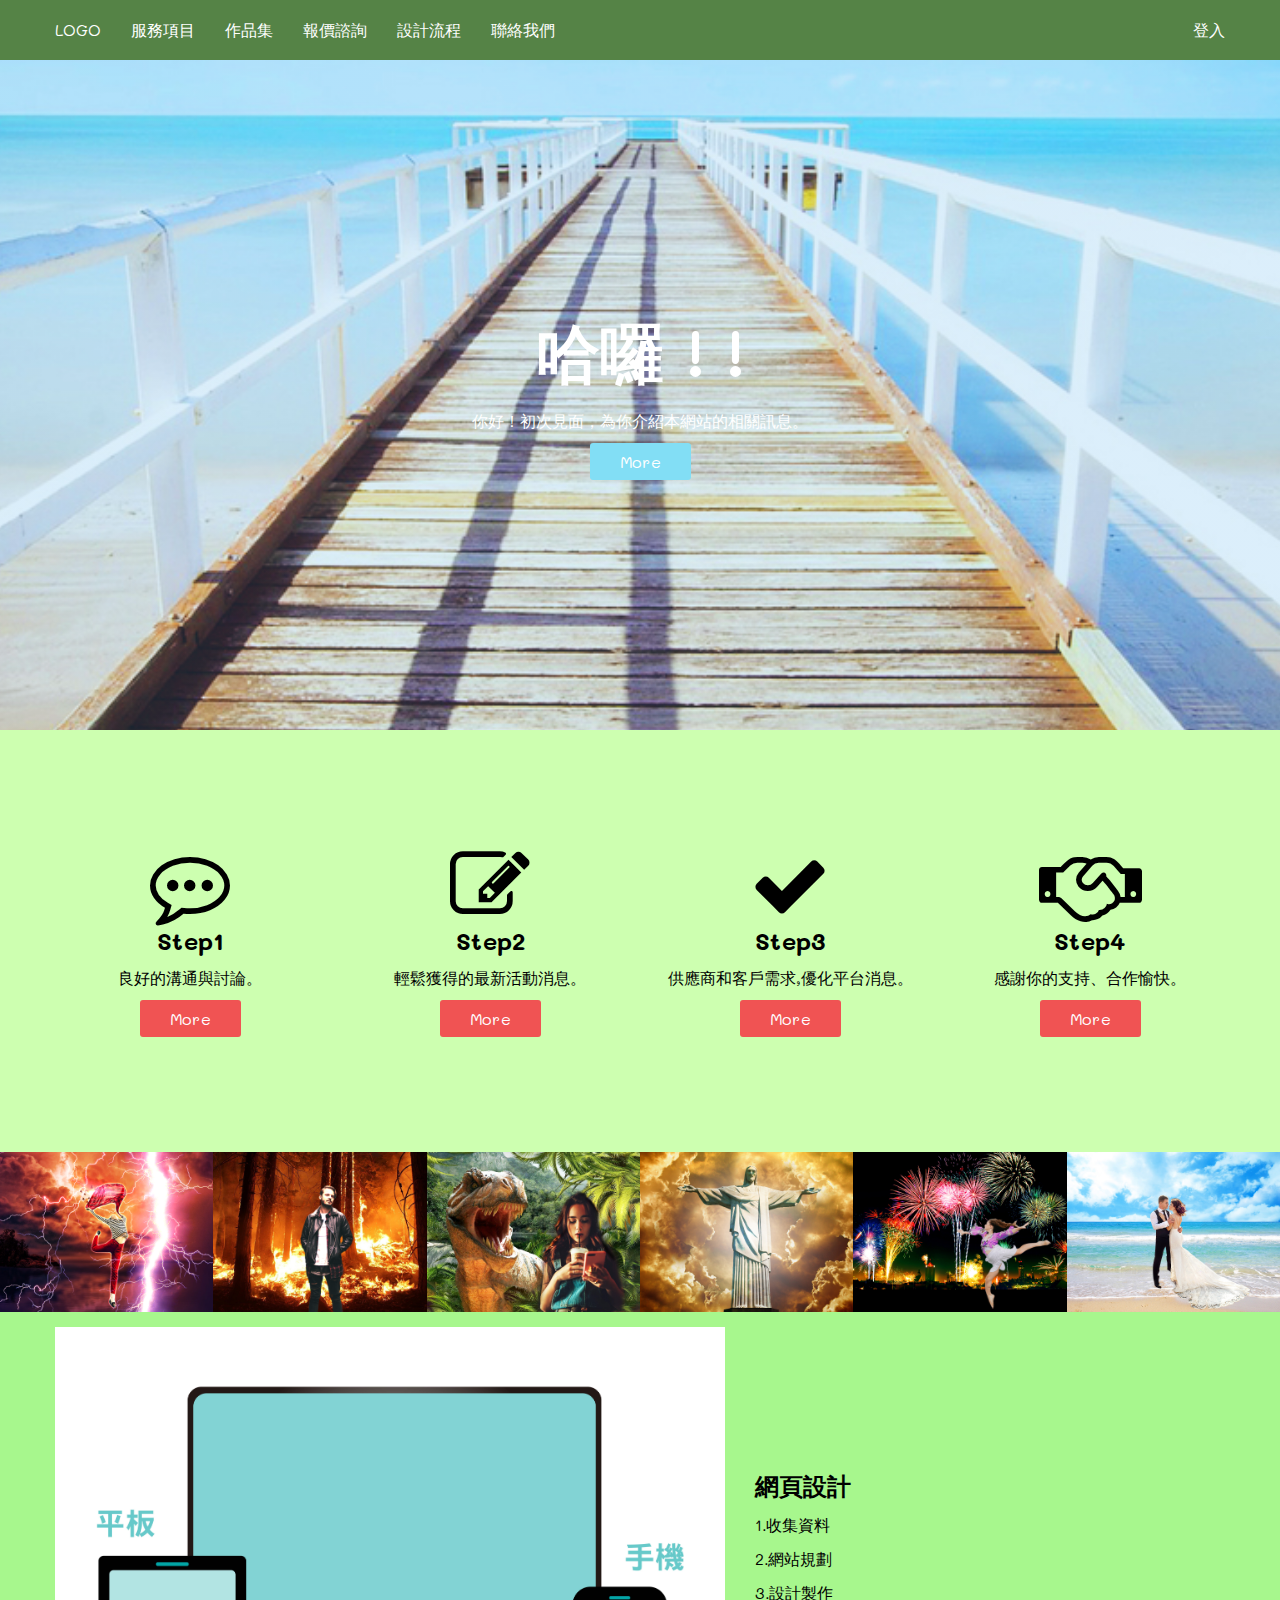
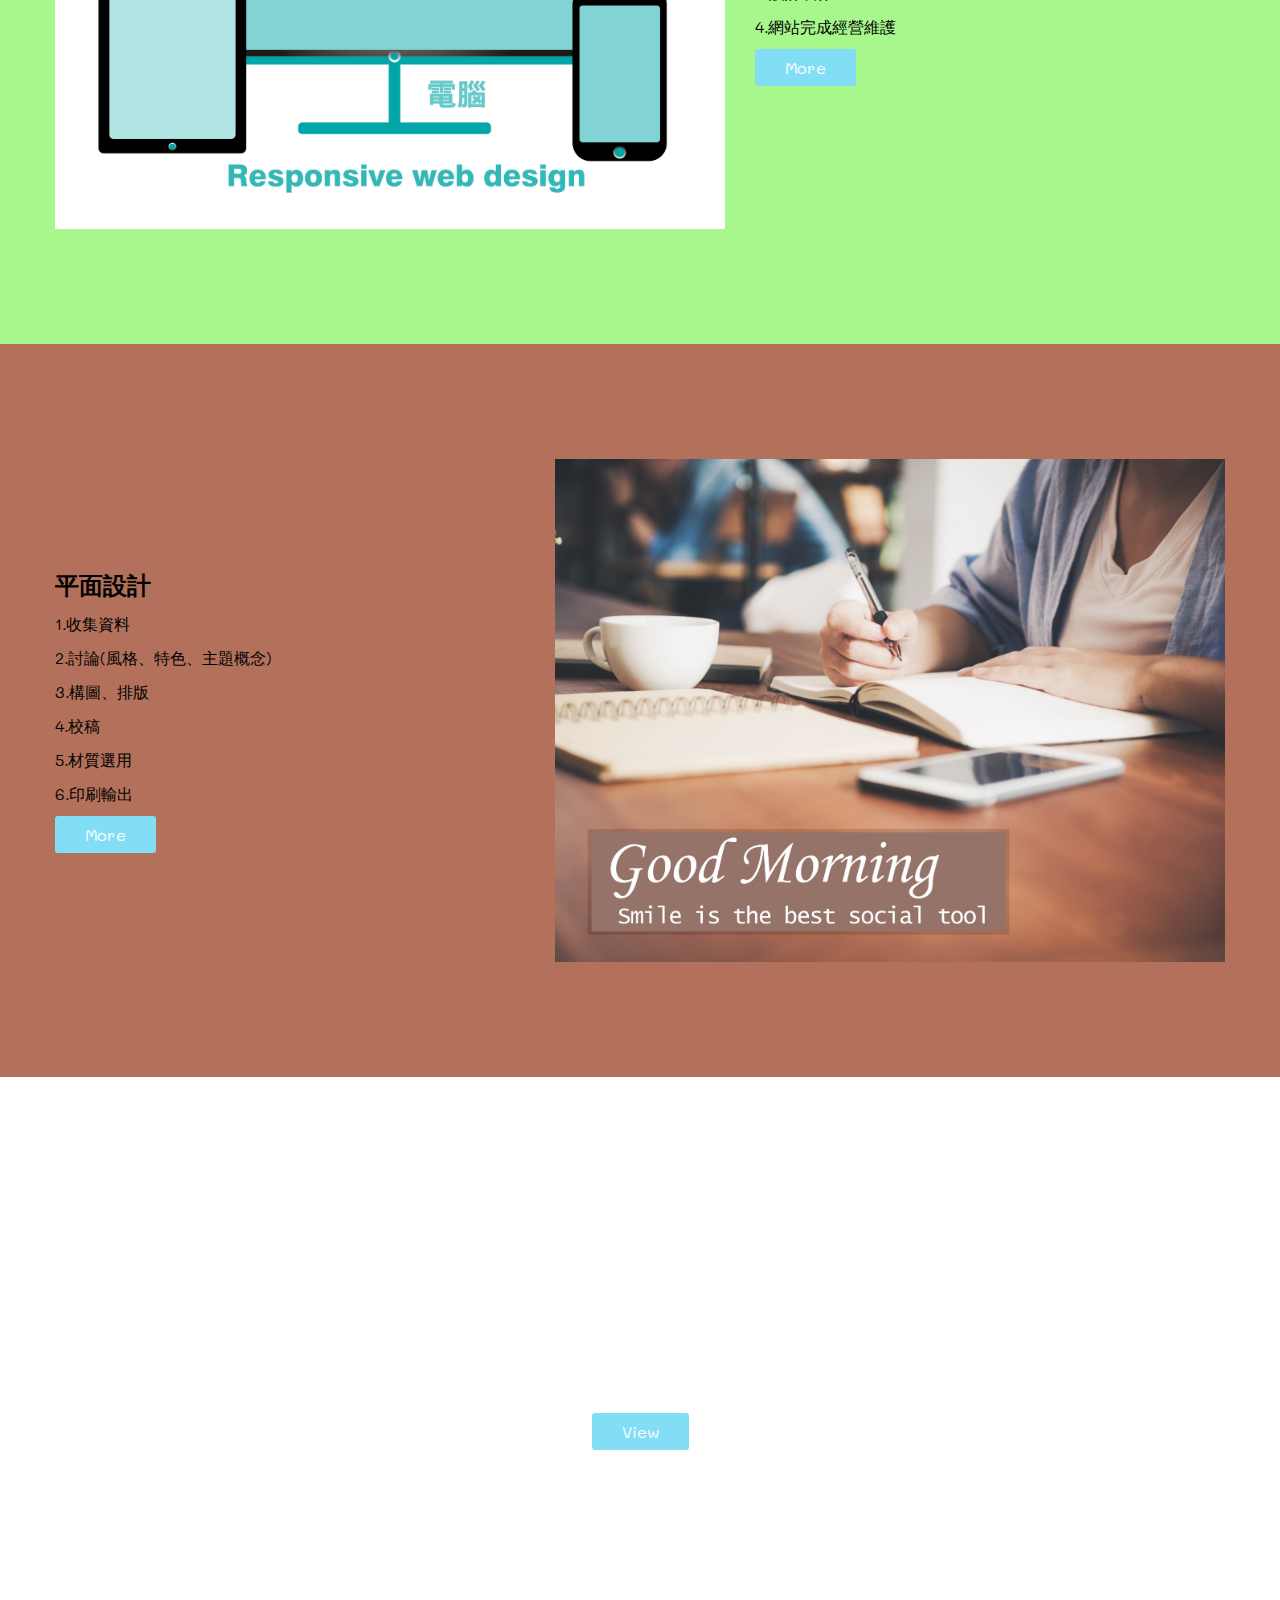
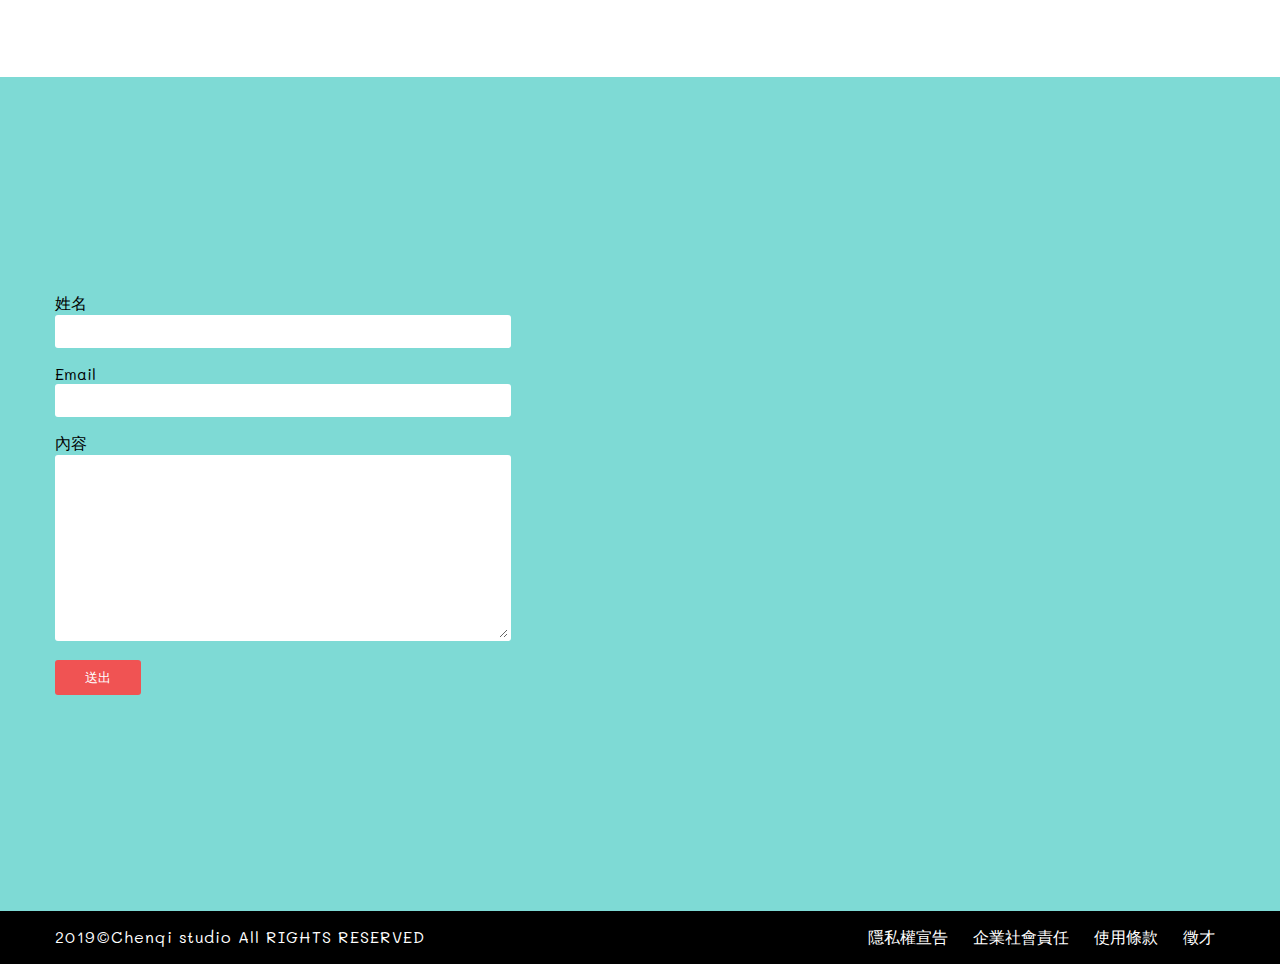
==== index.html @ ec0ff116 "web2" ====
<!DOCTYPE html>
<html lang="en">

<head>
    <meta charset="UTF-8">
    <meta name="viewport" content="width=device-width, initial-scale=1.0">
    <meta http-equiv="X-UA-Compatible" content="ie=edge">
    <title>Chenqi studio</title>
    <!-- 共同>手機>平板>桌機 -->
    <link rel="stylesheet" href="css/global.css">
    <link rel="stylesheet" href="css/style-rwd.css">
    <link href="//maxcdn.bootstrapcdn.com/font-awesome/4.7.0/css/font-awesome.min.css" rel="stylesheet">
</head>

<body>
    <nav class="full-width">
        <div class="fixed-width">
            <div class="logo">
                <a href="#">
                    LOGO
                </a>
            </div>
            <div class="menu">
                <ul>
                    <li><a href="#">服務項目</a></li>
                    <li><a href="#">作品集</a></li>
                    <li><a href="#">報價諮詢</a></li>
                    <li><a href="#">設計流程</a></li>
                    <li><a href="#">聯絡我們</a></li>
                </ul>
            </div>
            <div class="login">
                <a href="#">登入
                </a>
            </div>
        </div>
    </nav>
    <header class="full-width">
        <div class="fixed-width">
            <h1>哈囉 ! !</h1>
            <p>你好！初次見面，為你介紹本網站的相關訊息。</p>
            <a href="#" class="btn btn-blue">More</a>
        </div>
    </header>
    <div id="Introduction" class="full-width">
        <div class="fixed-width clearfix">
            <div class="col-lg-3 col-md-6 col-12">
                <i class="fa fa-commenting-o fa-5x"></i>
                <h2>Step1</h2>
                <p>良好的溝通與討論。</p>
                <a href="#" class="btn btn-red">More</a>
            </div>
            <div class="col-lg-3 col-md-6 col-12">
                <i class="fa fa-pencil-square-o fa-5x"></i>
                <h2>Step2</h2>
                <p>輕鬆獲得的最新活動消息。</p>
                <a href="#" class="btn btn-red">More</a>
            </div>
            <div class="col-lg-3 col-md-6 col-12">
                <i class="fa fa-check fa-5x"></i>
                <h2>Step3</h2>
                <p>供應商和客戶需求,優化平台消息。</p>
                <a href="#" class="btn btn-red">More</a>
            </div>
            <div class="col-lg-3 col-md-6 col-12">
                <i class="fa fa-handshake-o fa-5x"></i>
                <h2>Step4</h2>
                <p>感謝你的支持、合作愉快。</p>
                <a href="#" class="btn btn-red">More</a>
            </div>
        </div>
    </div>
    <div id="work" class="full-width">
        <div class="col-lg-2 col-md-4 nopadding">
            <a href="#">
                <img src="image/work/ps/Dancing_life_1.jpg" alt="show_1" title="舞動人生">
            </a>
        </div>
        <div class="col-lg-2 col-md-4 nopadding">
            <a href="#">
                <img src="image/work/ps/Forest_Fire_2.jpg" alt="show_2" title="森林之火">
            </a>
        </div>
        <div class="col-lg-2 col-md-4 nopadding">
            <a href="#">
                <img src="image/work/ps/Yuki_Park_3.jpg" alt="show_3" title="侏儸紀公園">
            </a>
        </div>
        <div class="col-lg-2 col-md-4 nopadding">
            <a href="#">
                <img src="image/work/ps/Jesus_light_4.jpg" alt="show_4" title="耶穌光">
            </a>
        </div>
        <div class="col-lg-2 col-md-4 nopadding">
            <a href="#">
                <img src="image/work/ps/Fireworks _show_5.jpg" alt="show_5" title="煙火秀">
            </a>
        </div>
        <div class="col-lg-2 col-md-4 nopadding">
            <a href="#">
                <img src="image/work/ps/Wedding _dress_6.jpg" alt="show_6"  title="婚紗照">
            </a>
        </div>
    </div>

    <div id="advisory_top" class="full-width">
        <div class="fixed-width clearfix vam">
            <div class="col-md-7">
                <img src="image/work/ai/Responsive_web_design.jpg" alt="網頁設計流程" title="網頁設計流程">
            </div>
            <div class="col-md-5">
                <h2>網頁設計</h2>
                <p>1.收集資料</p>
                <p>2.網站規劃</p>
                <p>3.設計製作</p>
                <p>4.網站完成經營維護</p>
                <a href="http://epaper.gotop.com.tw/pdf/ACU052500.pdf" class="btn btn-blue" target="new">More</a>
            </div>
        </div>
    </div>
    <div id="advisory_bottom" class="full-width">
        <div class="fixed-width clearfix vam">
            <div class="col-md-5">
                <h2>平面設計</h2>
                <p>1.收集資料</p>
                <p>2.討論(風格、特色、主題概念)</p>
                <p>3.構圖、排版</p>
                <p>4.校稿</p>
                <p>5.材質選用</p>
                <p>6.印刷輸出</p>
                <a href="https://mosquitoyo.pixnet.net/blog/post/161065112-%E5%B9%B3%E9%9D%A2%E8%A8%AD%E8%A8%88%E6%B5%81%E7%A8%8B" class="btn btn-blue" target="new">More</a>
            </div>
            <div class="col-md-7">
                <img src="image/work/ai/smile.jpg" alt="平面設計流程" title="平面設計流程">
            </div>
        </div>
    </div>

    <div id="video" class="full-width">
        <div class="col-12 vam">
            <div class="content">
                <h2>影片製作</h2>
                <p>軟體-使用威力導演16製作</p>
                <a href="https://www.youtube.com/channel/UCh4c2hiuGPilgo1lf08Q_ew" target="nwe"
                    class="btn btn-blue">View</a>
            </div>
        </div>
        <video autoplay loop muted width="100%">
            <source src="video/video.mp4">
        </video>
    </div>
    <div id="contact" class="full-width">
        <div class="fixed-width clearfix vam">
            <div class="col-md-6 col-12">
                <form action="">
                    <div class="form-control">
                        <label for="">姓名</label>
                        <input type="text">
                    </div>
                    <div class="form-control">
                        <label for="">Email</label>
                        <input type="text">
                    </div>
                    <div class="form-control">
                        <label for="">內容</label>
                        <textarea name="" id="" cols="30" rows="10"></textarea>
                    </div>
                    <div>
                        <input type="submit" value="送出" class="btn btn-red">
                    </div>
                </form>
            </div>
            <div class="col-md-6 col-12">
                <iframe
                    src="https://www.google.com/maps/embed?pb=!1m18!1m12!1m3!1d58145.64195418584!2d120.61137771798096!3d24.37773320608997!2m3!1f0!2f0!3f0!3m2!1i1024!2i768!4f13.1!3m3!1m2!1s0x34690e5c4ed417e9%3A0xa14bf1119c707706!2zNDM35Y-w5Lit5biC5aSn55Sy5Y2A!5e0!3m2!1szh-TW!2stw!4v1561533365612!5m2!1szh-TW!2stw"
                    width="100%" height="600" frameborder="0" style="border:0" allowfullscreen></iframe>
            </div>
        </div>

    </div>
    <footer class="full-width">
        <div class="fixed-width clearfix">
            <div class="col-md-6 col-12 footer-copyright">
                2019&copy;Chenqi studio All RIGHTS RESERVED
            </div>
            <div class="col-md-6 col-12 footer-link">
                <a href="#">隱私權宣告</a>
                <a href="#">企業社會責任</a>
                <a href="#">使用條款</a>
                <a href="#">徵才</a>
            </div>
        </div>

    </footer>


</body>

</html>
---- css/global.css ----
/* ----------css reset start----------*/
@import url('https://fonts.googleapis.com/css?family=Mali:400,600,700&display=swap');

* {
    font-family: "Mali", "Microsoft Jhenghei";
    box-sizing: border-box;
}

html,
body,
h1,
h2,
h3,
h4,
h5,
s h6,
p,
ul,
ol,
li,
div {
    margin: 0;
    padding: 0;
    border: 0;
}

p {
    line-height: 1.5rem;
    margin: 10px 0;
    font-weight: 400;
}

a {
    color: #fff;
    text-decoration: none;
}

img {
    width: 100%;
    vertical-align: top;
}

/* --clearfix start--*/
.clearfix::after {
    content: "";
    display: block;
    clear: both;
}

/* --clearfix end--*/

.nopadding {
    padding: 0 !important;
}

/* --vertical align middle start--
     *固定寬會產生bug
*/
.vam {
    font-size: 0;
}

.vam::before {
    content: "";
    display: inline-block;
    vertical-align: middle;
    height: 100%;
}

.vam>* {
    display: inline-block;
    vertical-align: middle;
    font-size: 16px;
    float: none !important;
}

/* --vertical align middle end--*/


/* --btn start--*/
.btn {
    display: inline-block;
    padding: 8px 30px;
    background: #222;
    color: #fff;
    border-radius: 3px;
    cursor: pointer;
}

.btn-blue {
    background: #82def5;
}

.btn-red {
    background: #f05353;
}

.btn-blue:hover {
    background: #34d0f7;
}

.btn-red:hover {
    background: #f12727;
}

/* --btn end--*/



/* ----------css reset end----------*/
---- css/style-rwd.css ----
/* col start*/

/* --Grid system start--*/
.col-1 {
    width: calc(100% / 12 *1);
}
.col-2 {
    width: calc(100% / 12 *2);
}
.col-3 {
    width: calc(100% / 12 *3);
}
.col-4 {
    width: calc(100% / 12 *4);
}
.col-5 {
    width: calc(100% / 12 *5);
}
.col-6 {
    width: calc(100% / 12 *6);
}
.col-7 {
    width: calc(100% / 12 *7);
}
.col-8 {
    width: calc(100% / 12 *8);
}
.col-9 {
    width: calc(100% / 12 *9);
}
.col-10 {
    width: calc(100% / 12 *10);
}
.col-11 {
    width: calc(100% / 12 *11);
}
.col-12 {
    width: calc(100% / 12 *12);
}
[class^="col"] {
    float: left;
    padding: 15px;
}
/* --Grid system end--*/

/* ----------共同 start----------*/
.full-width {
    width: 100%;
}

.fixed-width {
    /* float: left; */
    width: 100%;
    margin: auto;
}
/* ----------共同 end----------*/

/* ----------nav start----------*/
nav {
    /* height: 60px; */
    background: #558346;
    line-height: 60px;
}

nav .logo {
    /* float: left; */
}

nav .menu {
    /* float: left; */
}

nav .menu li {
    /* float: left; */
    list-style: none;
}

nav a {
    color: #fff;
    display: block;
    /*區塊*/
    padding: 0 15px;
    /*區隔*/
    text-decoration: none;
}

nav .login {
    /* float: right; */
}

/* ----------nav end----------*/

/* ----------header start----------*/
header {
    color: #fff;
    /* height: 500px; */
    padding: 150px 0;/*修改*/
    text-align: center;
    background-image: linear-gradient(rgba(77, 172, 235, 0.2), rgba(77, 172, 235, 0.2)), url("../image/header/banner.jpg");
    background-repeat: no-repeat;
    background-position: center center;
    background-attachment: fixed;
    background-size: cover;
}

header h1 {
    font-size: 3rem;
}

/* ----------header end----------*/

/* ----------Introduction start----------*/
#Introduction {
    padding: 100px 0;
    background: rgb(205, 255, 176);
    color: #000;
    text-align: center;
}

/* ----------Introduction end----------*/


/* ----------work start----------*/
/* ----------work end----------*/


/* ----------advisory start----------*/
#advisory_top,
#advisory_bottom {
    padding: 100px 0;
}

#advisory_top {
    background: #a7f78d;
}

#advisory_bottom {
    background: #b3715b;
}

/* ----------advisory end----------*/


/* ----------video start----------*/
#video {
    position: relative;
    height: 600px;
    overflow: hidden;
    color: #fff;
    text-align: center;
    /*對應桌機設定-如下*/
    background:url("http://via.placeholder.com/1024x768")no-repeat center center;
    background-size: cover;
}

#video h2 {
    font-size: 3rem;
}

#video .col-12 {
    position: absolute;
    z-index: 100;
    height: 100%;
}

#video video {
    position: absolute;
    top: 0;
    left: 0;
    right: 0;
    bottom: 0;
    margin: auto;
    /*對應桌機設定-如下*/
    display: none;
}

/* ----------video end----------*/


/* ----------contact start----------*/
#contact {
    padding: 100px 0;
    background: #7edad5;
}

label {
    display: block;
}

input,
textarea {
    margin: 0;
    padding: 0;
    border: 0;
}

input[type="text"],
textarea {
    width: 100%;/*手機設定*/
    padding: 5px;
    outline: 0;
    border: 3px solid transparent;
    border-radius: 3px;
}

input:focus[type="text"],
textarea:focus {
    border-bottom: 3px solid #757373;

}

.form-control {
    margin-bottom: 15px;
}

/* ----------contact end----------*/


/* ----------footer start----------*/
footer {
    background: #000;
    color: #fff;
}

footer .footer-copyright {
    letter-spacing: 1px;
    text-align: center;/*手機設定*/
}

footer .footer-link {
    text-align: center;/*手機設定*/
}
footer .footer-link a{
    margin: 0 5px;/*手機設定*/
}

/* ----------footer end----------*/
/* col end*/



/* col-md start*/
@media screen and (min-width:600px){
/* --Grid system start--*/
    .col-md-1 {
        width: calc(100% / 12 *1);
    }

    .col-md-2 {
        width: calc(100% / 12 *2);
    }

    .col-md-3 {
        width: calc(100% / 12 *3);
    }

    .col-md-4 {
        width: calc(100% / 12 *4);
    }

    .col-md-5 {
        width: calc(100% / 12 *5);
    }

    .col-md-6 {
        width: calc(100% / 12 *6);
    }

    .col-md-7 {
        width: calc(100% / 12 *7);
    }

    .col-md-8 {
        width: calc(100% / 12 *8);
    }

    .col-md-9 {
        width: calc(100% / 12 *9);
    }

    .col-md-10 {
        width: calc(100% / 12 *10);
    }

    .col-md-11 {
        width: calc(100% / 12 *11);
    }

    .col-md-12 {
        width: calc(100% / 12 *12);
    }

    [class^="col"] {
        float: left;
        padding: 15px;
    }

/* --Grid system end--*/
/* ----------共同 start----------*/
    /* .full-width {
        width: 100%;
    } */

    /* .fixed-width {
        width: 100%;平板設定1
        margin: auto;
    } */

    /* ----------共同 end----------*/


    /* ----------nav start----------*/
    nav {
        height: 60px;
        /* background: #000;
        line-height: 60px; */
    }

    nav .logo {
        float: left;
    }

    nav .menu {
        float: left;
    }

    nav .menu li {
        float: left;
        /* list-style: none; */

    }

    /* nav a {
        color: #fff;
        display: block;區塊
        padding: 0 15px;區隔
        text-decoration: none;
    } */

    nav .login {
        float: right;
    }

    /* ----------nav end----------*/

    /* ----------header start----------*/
    header {
        /* color: #fff; */
        /* height: 500px; */
        padding: 250px 0;
        /* text-align: center;
        background-image: linear-gradient(rgba(0, 0, 0, .6), rgba(0, 0, 0, .2)), url("https://source.unsplash.com/random/1600x500");
        background-repeat: no-repeat;
        background-position: center center;
        background-attachment: fixed;
        background-size: cover; */
    }

    header h1 {
        font-size: 4rem;
    }

    /* ----------header end----------*/

    /* ----------Introduction start----------*/
    /* #Introduction {
        padding: 100px 0;
        background: rgb(236, 221, 154);
        color: #000;
        text-align: center;
    } */
    /* #Introduction .col-3{
        width: calc(100% / 12 * 6);平板設定2 2x2排列
    } */

    /* ----------Introduction end----------*/


    /* ----------work start----------*/
    /* #work .col-2{
        width: calc(100% / 12 * 4);平板設定3 2x3排列
    } */
    /* ----------work end----------*/


    /* ----------advisory start----------*/
    /* #advisory_top,
    #advisory_bottom {
        padding: 100px 0;
    }

    #advisory_top {
        background: #aff171;
    }

    #advisory_bottom {
        background: #eea67c;
    } */

    /* ----------advisory end----------*/


    /* ----------video start----------*/
    #video {
        height: 400px;
        /* position: relative;
        height: 400px;
        overflow: hidden;
        color: #fff;
        text-align: center; */
        /*對應手機設定-如下*/
        background: none;
    }

    /* #video h2 {
        font-size: 3rem;
    } */

    /* #video .col-12 {
        position: absolute;
        z-index: 100;
        height: 100%;
    } */

    #video video {
        /* position: absolute;
        top: 0;
        left: 0;
        right: 0;
        bottom: 0;
        margin: auto; */
        /*對應手機設定-如下*/
        display: block;
    }

    /* ----------video end----------*/


    /* ----------contact start----------*/
    /* #contact {
        padding: 100px 0;
        background: #a09d9d;
    }

    label {
        display: block;
    }

    input,
    textarea {
        margin: 0;
        padding: 0;
        border: 0;
    } */

    /* input[type="text"],
    textarea {
        width: 100%;平板設定4
        padding: 5px;
        outline: 0;
        border: 3px solid transparent;
        border-radius: 3px;
    }

    input:focus[type="text"],
    textarea:focus {
        border-bottom: 3px solid #757373;

    }

    .form-control {
        margin-bottom: 15px;
    } */

    /* ----------contact end----------*/


    /* ----------footer start----------*/
    /* footer {
        background: #000;
        color: #fff;
    } */

    footer .footer-copyright {
        /* letter-spacing: 1px; */
        text-align: left;/*桌機設定*/
    }

    footer .footer-link {
        text-align: right;
    }
    /* footer .footer-link a{
        margin: 0 5px;平板設定5
    } */

    /* ----------footer end----------*/
}
/* col-md end*/






/* col-lg start*/
@media screen and (min-width:1200px){
/* --Grid system start--*/
    .col-lg-1 {
        width: calc(100% / 12 *1);
    }

    .col-lg-2 {
        width: calc(100% / 12 *2);
    }

    .col-lg-3 {
        width: calc(100% / 12 *3);
    }

    .col-lg-4 {
        width: calc(100% / 12 *4);
    }

    .col-lg-5 {
        width: calc(100% / 12 *5);
    }

    .col-lg-6 {
        width: calc(100% / 12 *6);
    }

    .col-lg-7 {
        width: calc(100% / 12 *7);
    }

    .col-lg-8 {
        width: calc(100% / 12 *8);
    }

    .col-lg-9 {
        width: calc(100% / 12 *9);
    }

    .col-lg-10 {
        width: calc(100% / 12 *10);
    }

    .col-lg-11 {
        width: calc(100% / 12 *11);
    }

    .col-lg-12 {
        width: calc(100% / 12 *12);
    }

    [class^="col"] {
        float: left;
        padding: 15px;
    }

/* --Grid system end--*/
/* ----------共同 start----------*/
    /* .full-width {
        width: 100%;
    } */

    .fixed-width {
        width: 1200px;
        /* margin: auto; */
    }

    /* ----------共同 end----------*/


    /* ----------nav start----------*/
    nav {
        height: 60px;
        /* background: #000;
        line-height: 60px; */
    }

    nav .logo {
        float: left;
    }

    nav .menu {
        float: left;
    }

    nav .menu li {
        float: left;
        /* list-style: none; */

    }

    /* nav a {
        color: #fff;
        display: block;
        區塊
        padding: 0 15px;
        區隔
        text-decoration: none;
    } */

    nav .login {
        float: right;
    }

    /* ----------nav end----------*/

    /* ----------header start----------*/
    header {
        /* color: #fff; */
        /* height: 500px; */
        padding: 250px 0;
        /* text-align: center;
        background-image: linear-gradient(rgba(0, 0, 0, .6), rgba(0, 0, 0, .2)), url("https://source.unsplash.com/random/1600x500");
        background-repeat: no-repeat;
        background-position: center center;
        background-attachment: fixed;
        background-size: cover; */
    }

    header h1 {
        font-size: 4rem;
    }

    /* ----------header end----------*/

    /* ----------Introduction start----------*/
    /* #Introduction {
        padding: 100px 0;
        background: rgb(236, 221, 154);
        color: #000;
        text-align: center;
    } */
    /* #Introduction .col-3{
        width: calc(100% / 12 * 3);對應桌機設定
    } */


    /* ----------Introduction end----------*/


    /* ----------work start----------*/
    /* #work .col-2{
        width: calc(100% / 12 * 2);對應桌機設定
    } */
    /* ----------work end----------*/


    /* ----------advisory start----------*/
    /* #advisory_top,
    #advisory_bottom {
        padding: 100px 0;
    }

    #advisory_top {
        background: #aff171;
    }

    #advisory_bottom {
        background: #eea67c;
    } */

    /* ----------advisory end----------*/


    /* ----------video start----------*/
    #video {
        height: 600px;
        /* position: relative;
        height: 600px;
        overflow: hidden;
        color: #fff;
        text-align: center; */
        /*對應手機設定-如下*/
        background: none;
    }

    /* #video h2 {
        font-size: 3rem;
    }

    #video .col-12 {
        position: absolute;
        z-index: 100;
        height: 100%;
    } */

    #video video {
        /* position: absolute;
        top: 0;
        left: 0;
        right: 0;
        bottom: 0;
        margin: auto; */
        /*對應手機設定-如下*/
        display: block;
    }

    /* ----------video end----------*/


    /* ----------contact start----------*/
    /* #contact {
        padding: 100px 0;
        background: #a09d9d;
    }

    label {
        display: block;
    }

    input,
    textarea {
        margin: 0;
        padding: 0;
        border: 0;
    } */

    input[type="text"],
    textarea {
        width: 80%;
        /* padding: 5px;
        outline: 0;
        border: 3px solid transparent;
        border-radius: 3px; */
    }

    /* input:focus[type="text"],
    textarea:focus {
        border-bottom: 3px solid #757373;

    }

    .form-control {
        margin-bottom: 15px;
    } */

    /* ----------contact end----------*/


    /* ----------footer start----------*/
    /* footer {
        background: #000;
        color: #fff;
    } */

    footer .footer-copyright {
        /* letter-spacing: 1px; */
        text-align: left;/*桌機設定*/
    }

    footer .footer-link {
        text-align: right;
    }
    footer .footer-link a{
        margin: 0 10px;
    }

    /* ----------footer end----------*/

}
/* col-lg end*/
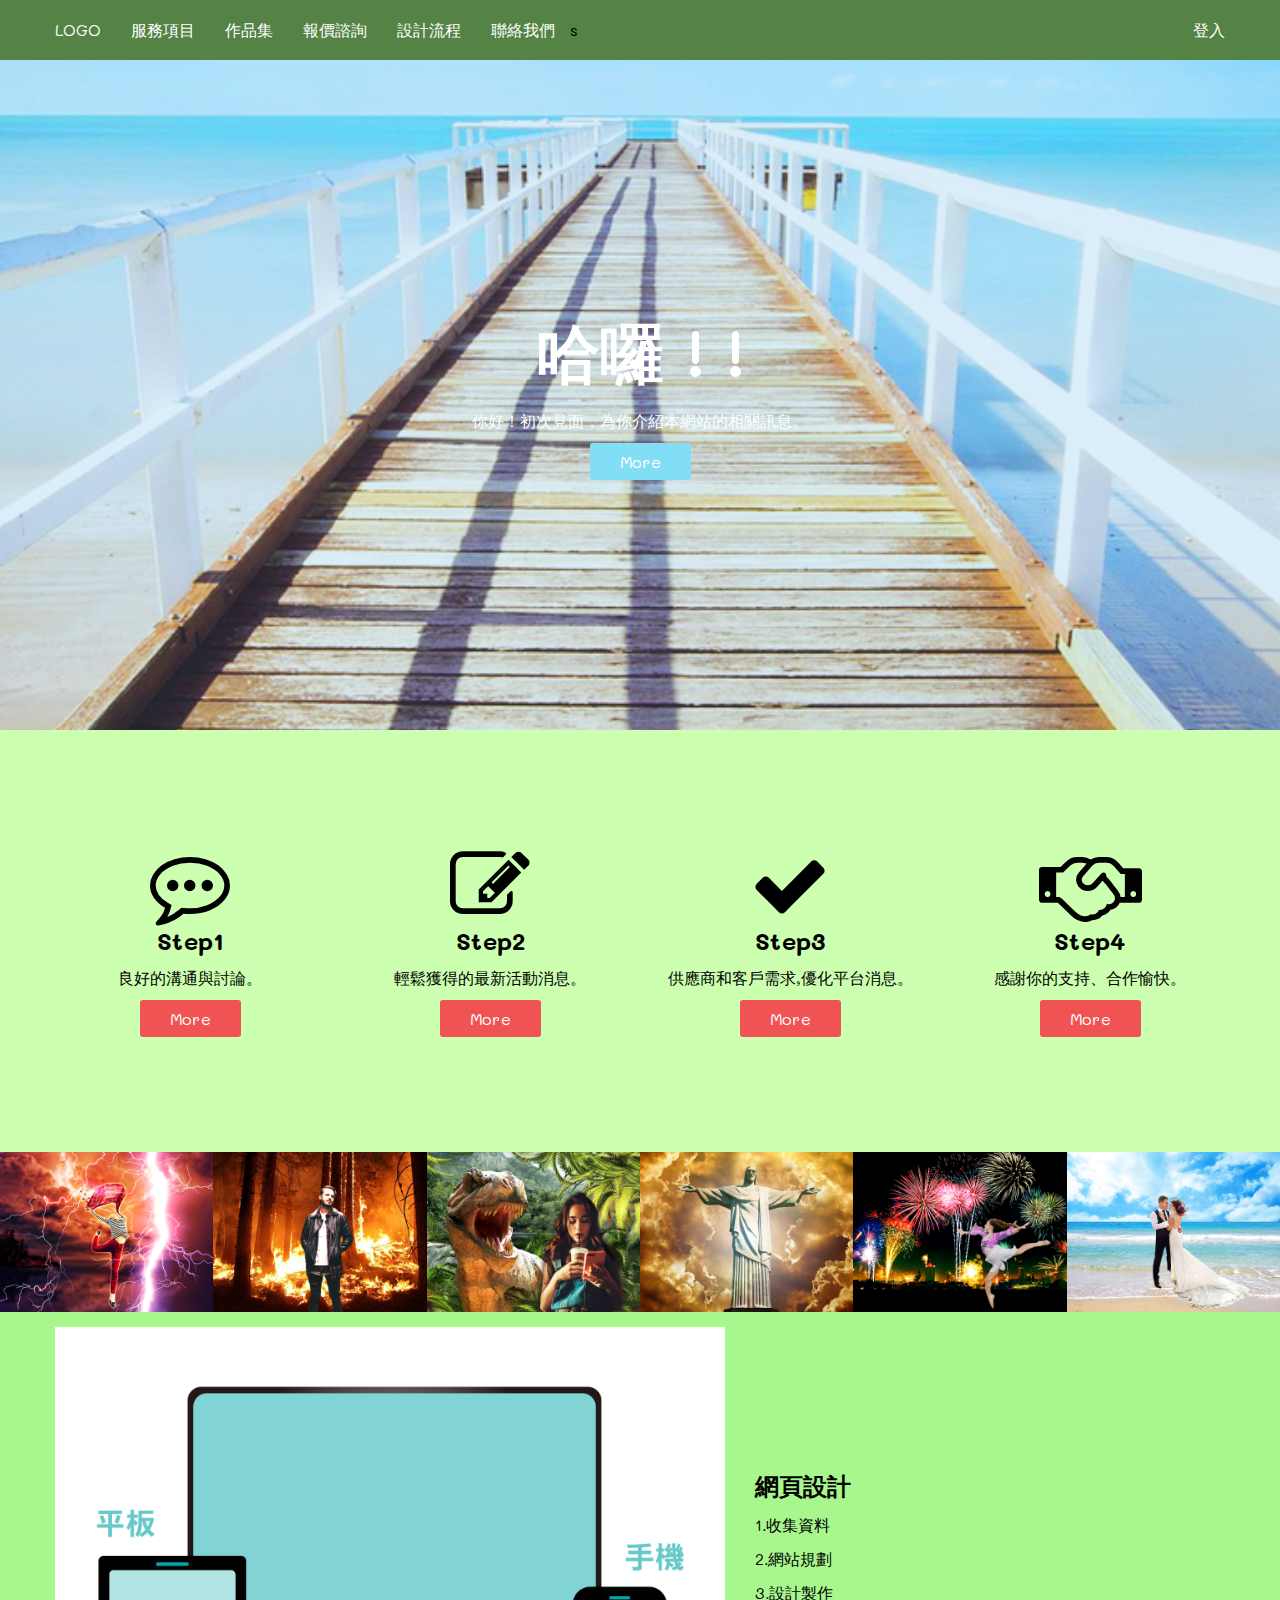
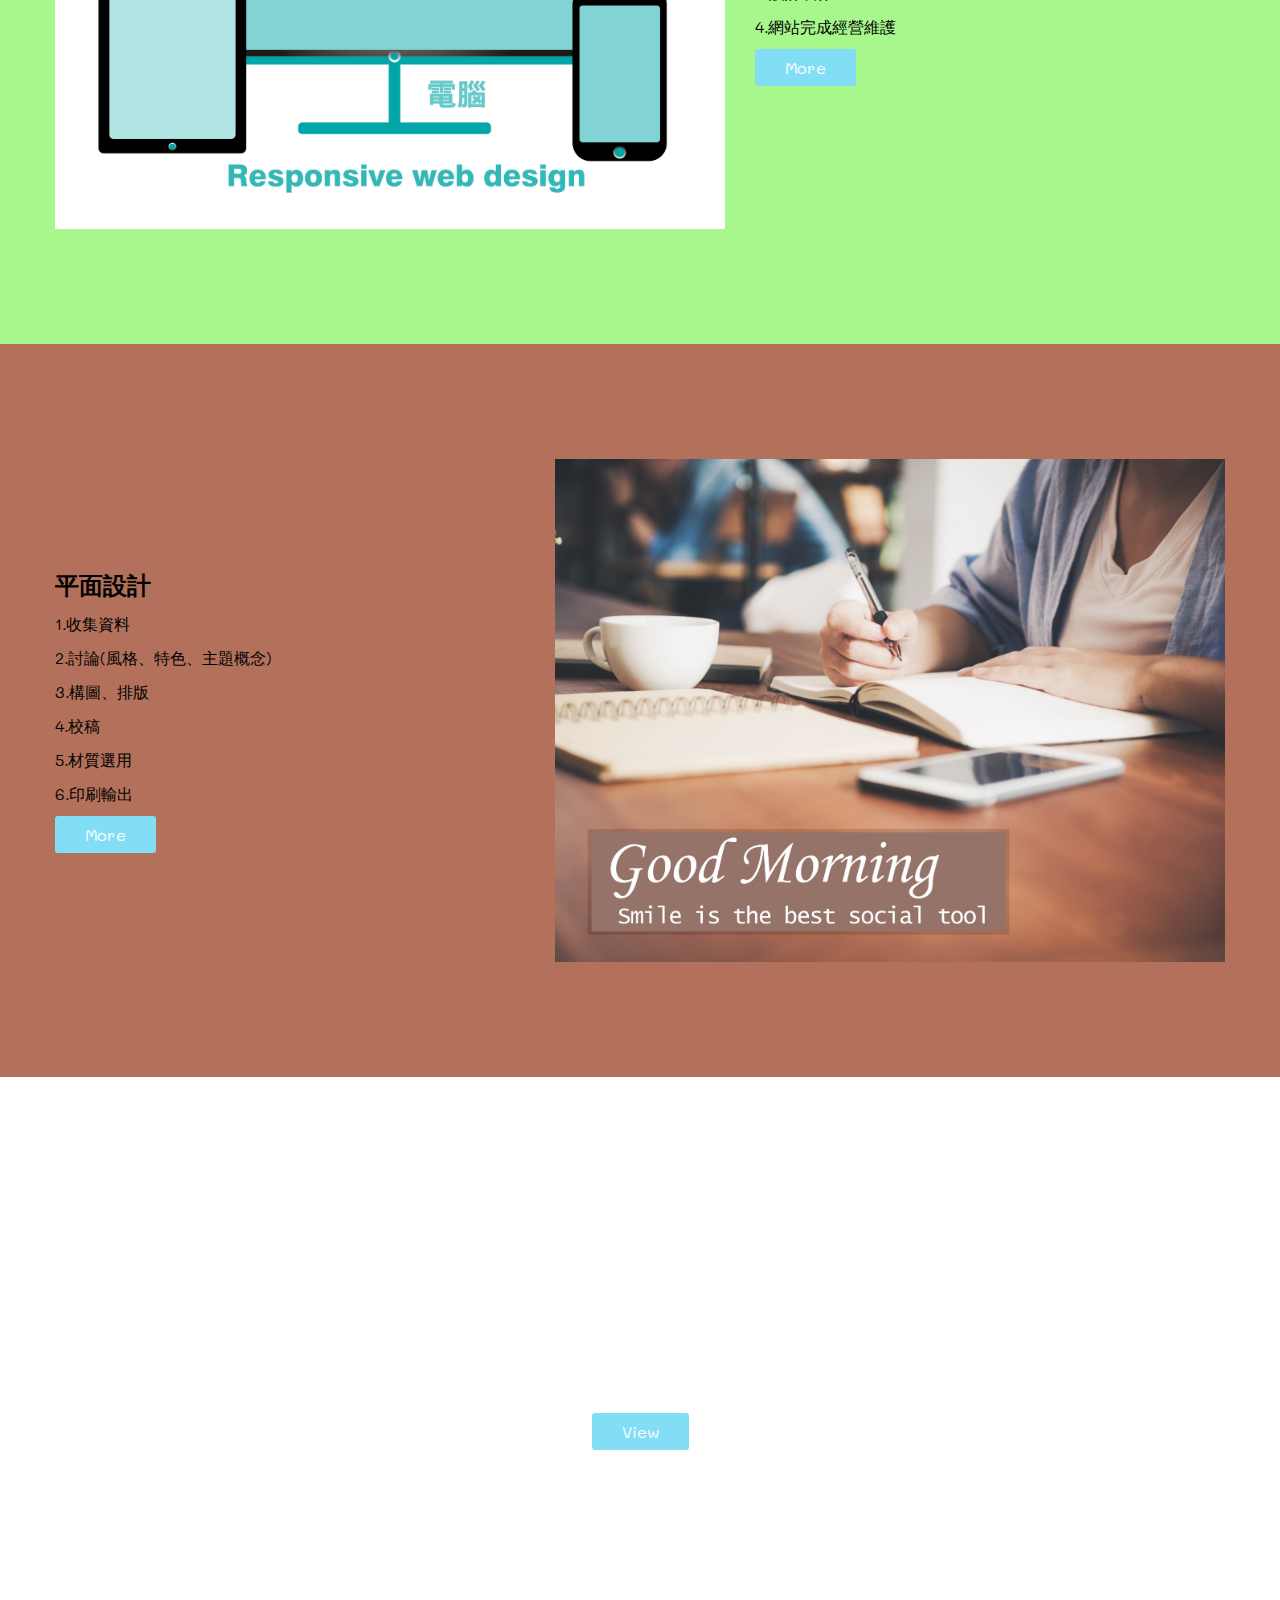
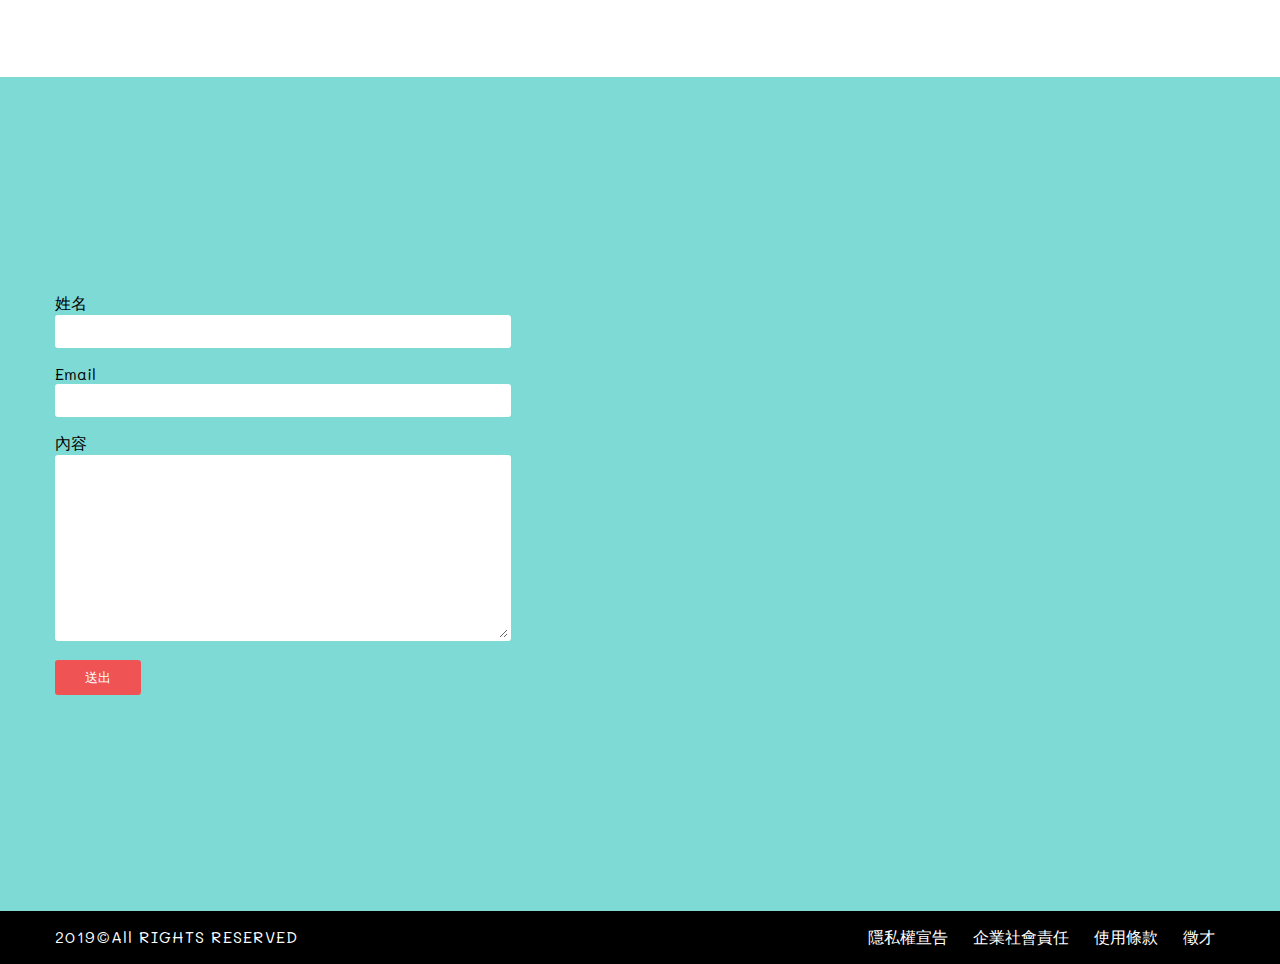
==== commit 4585160f: "update2" ====
--- a/index.html
+++ b/index.html
@@ -5,8 +5,7 @@
     <meta charset="UTF-8">
     <meta name="viewport" content="width=device-width, initial-scale=1.0">
     <meta http-equiv="X-UA-Compatible" content="ie=edge">
-    <title>Chenqi studio</title>
-    <!-- 共同>手機>平板>桌機 -->
+    <title>chenqi</title>
     <link rel="stylesheet" href="css/global.css">
     <link rel="stylesheet" href="css/style-rwd.css">
     <link href="//maxcdn.bootstrapcdn.com/font-awesome/4.7.0/css/font-awesome.min.css" rel="stylesheet">
@@ -14,16 +13,16 @@
 
 <body>
     <nav class="full-width">
-        <div class="fixed-width">
+        <div class="fixed-width">s
             <div class="logo">
-                <a href="#">
+                <a href="index.html">
                     LOGO
                 </a>
             </div>
             <div class="menu">
                 <ul>
                     <li><a href="#">服務項目</a></li>
-                    <li><a href="#">作品集</a></li>
+                    <li><a href="work.html">作品集</a></li>
                     <li><a href="#">報價諮詢</a></li>
                     <li><a href="#">設計流程</a></li>
                     <li><a href="#">聯絡我們</a></li>
@@ -72,32 +71,32 @@
     </div>
     <div id="work" class="full-width">
         <div class="col-lg-2 col-md-4 nopadding">
-            <a href="#">
+            <a href="work_effects.html" target="new">
                 <img src="image/work/ps/Dancing_life_1.jpg" alt="show_1" title="舞動人生">
             </a>
         </div>
         <div class="col-lg-2 col-md-4 nopadding">
-            <a href="#">
+            <a href="work_effects.html" target="new">
                 <img src="image/work/ps/Forest_Fire_2.jpg" alt="show_2" title="森林之火">
             </a>
         </div>
         <div class="col-lg-2 col-md-4 nopadding">
-            <a href="#">
+            <a href="work_effects.html" target="new">
                 <img src="image/work/ps/Yuki_Park_3.jpg" alt="show_3" title="侏儸紀公園">
             </a>
         </div>
         <div class="col-lg-2 col-md-4 nopadding">
-            <a href="#">
+            <a href="work_effects.html" target="new">
                 <img src="image/work/ps/Jesus_light_4.jpg" alt="show_4" title="耶穌光">
             </a>
         </div>
         <div class="col-lg-2 col-md-4 nopadding">
-            <a href="#">
+            <a href="work_effects.html" target="new">
                 <img src="image/work/ps/Fireworks _show_5.jpg" alt="show_5" title="煙火秀">
             </a>
         </div>
         <div class="col-lg-2 col-md-4 nopadding">
-            <a href="#">
+            <a href="work_effects.html" target="new">
                 <img src="image/work/ps/Wedding _dress_6.jpg" alt="show_6"  title="婚紗照">
             </a>
         </div>
@@ -181,7 +180,7 @@
     <footer class="full-width">
         <div class="fixed-width clearfix">
             <div class="col-md-6 col-12 footer-copyright">
-                2019&copy;Chenqi studio All RIGHTS RESERVED
+                2019&copy;All RIGHTS RESERVED
             </div>
             <div class="col-md-6 col-12 footer-link">
                 <a href="#">隱私權宣告</a>
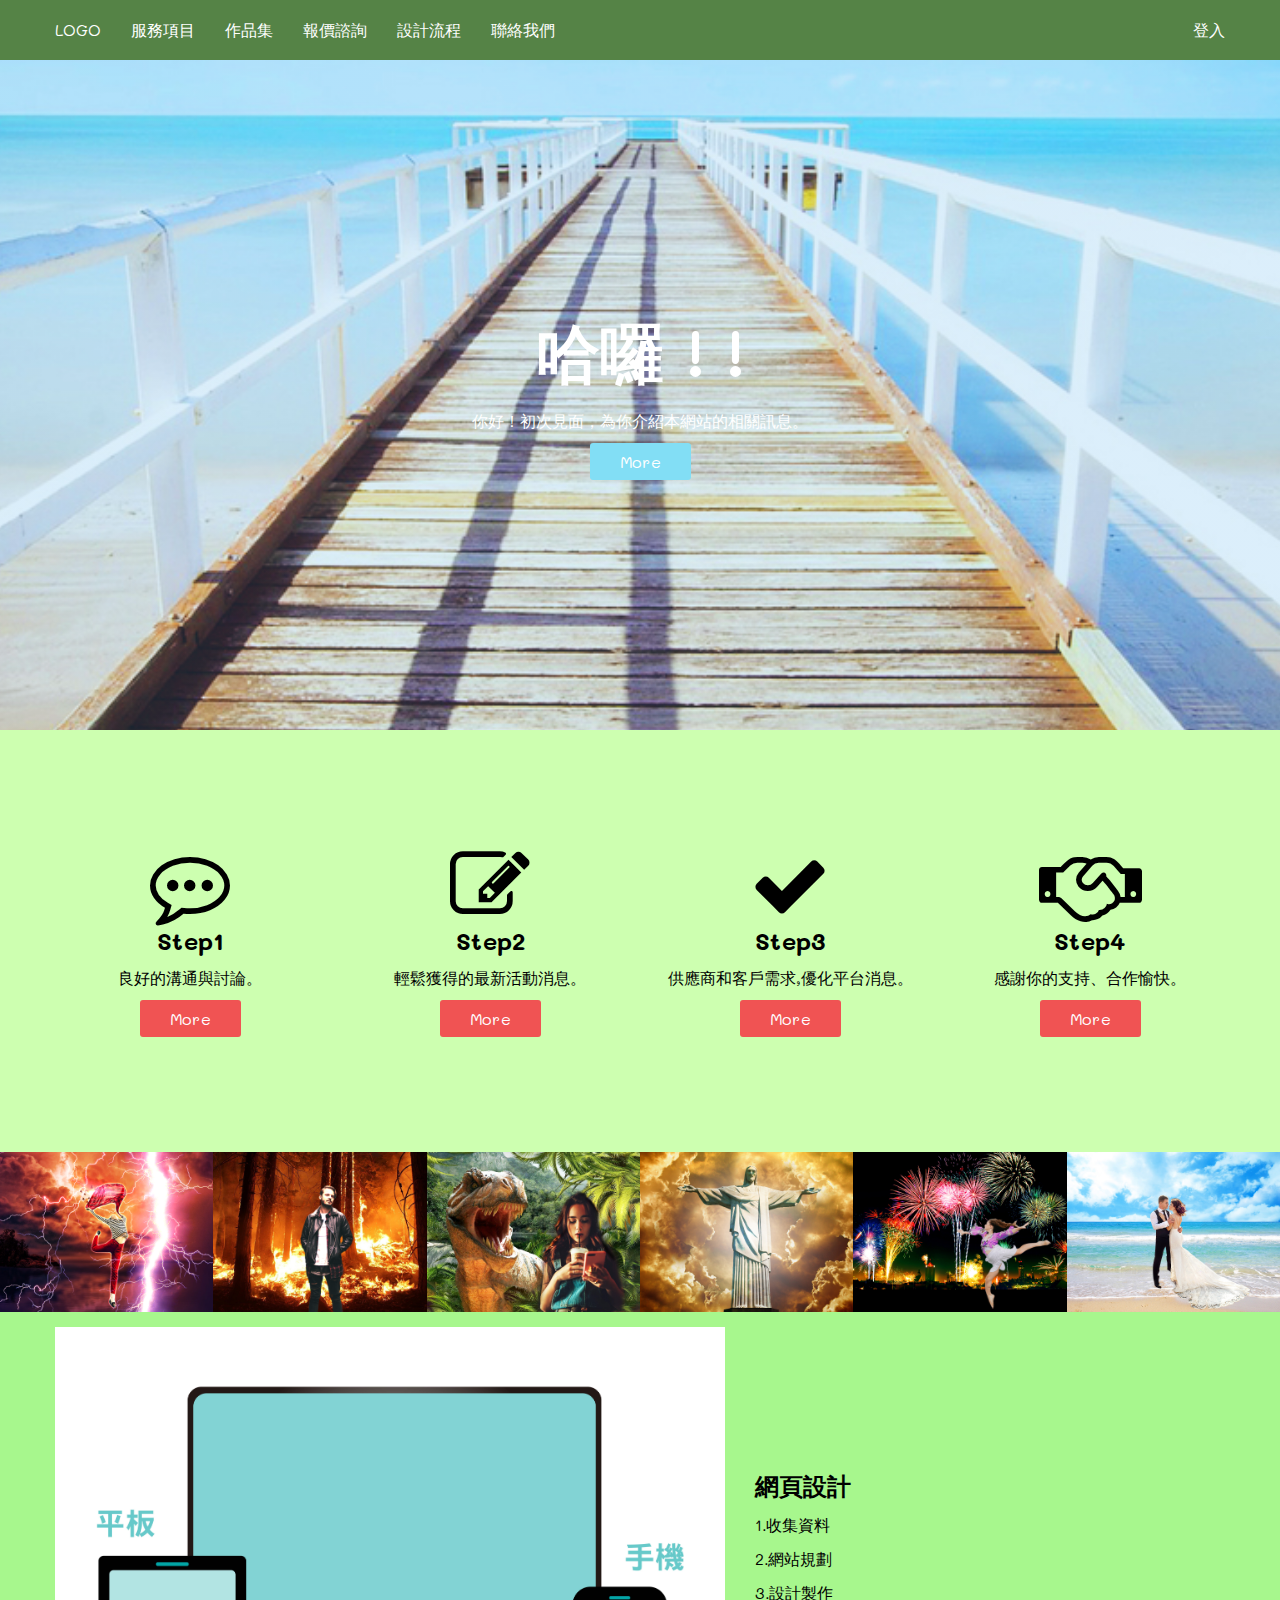
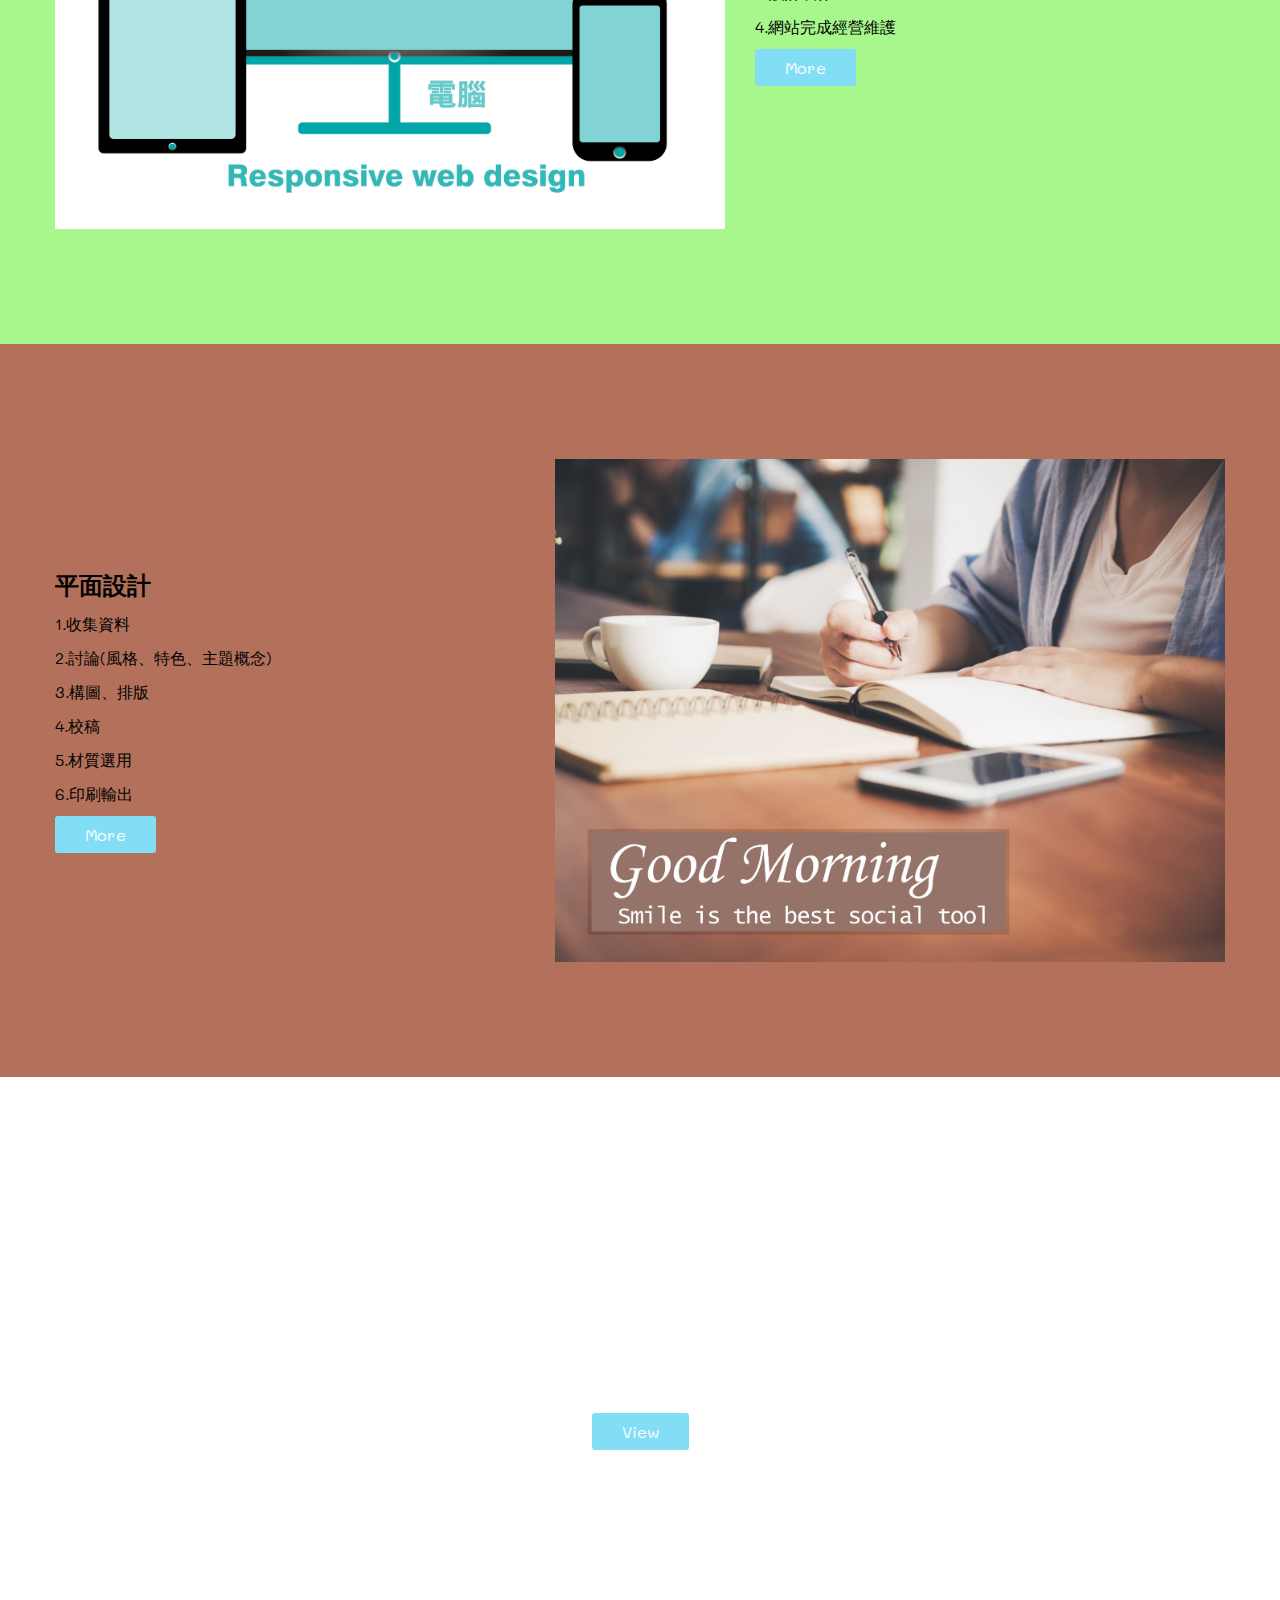
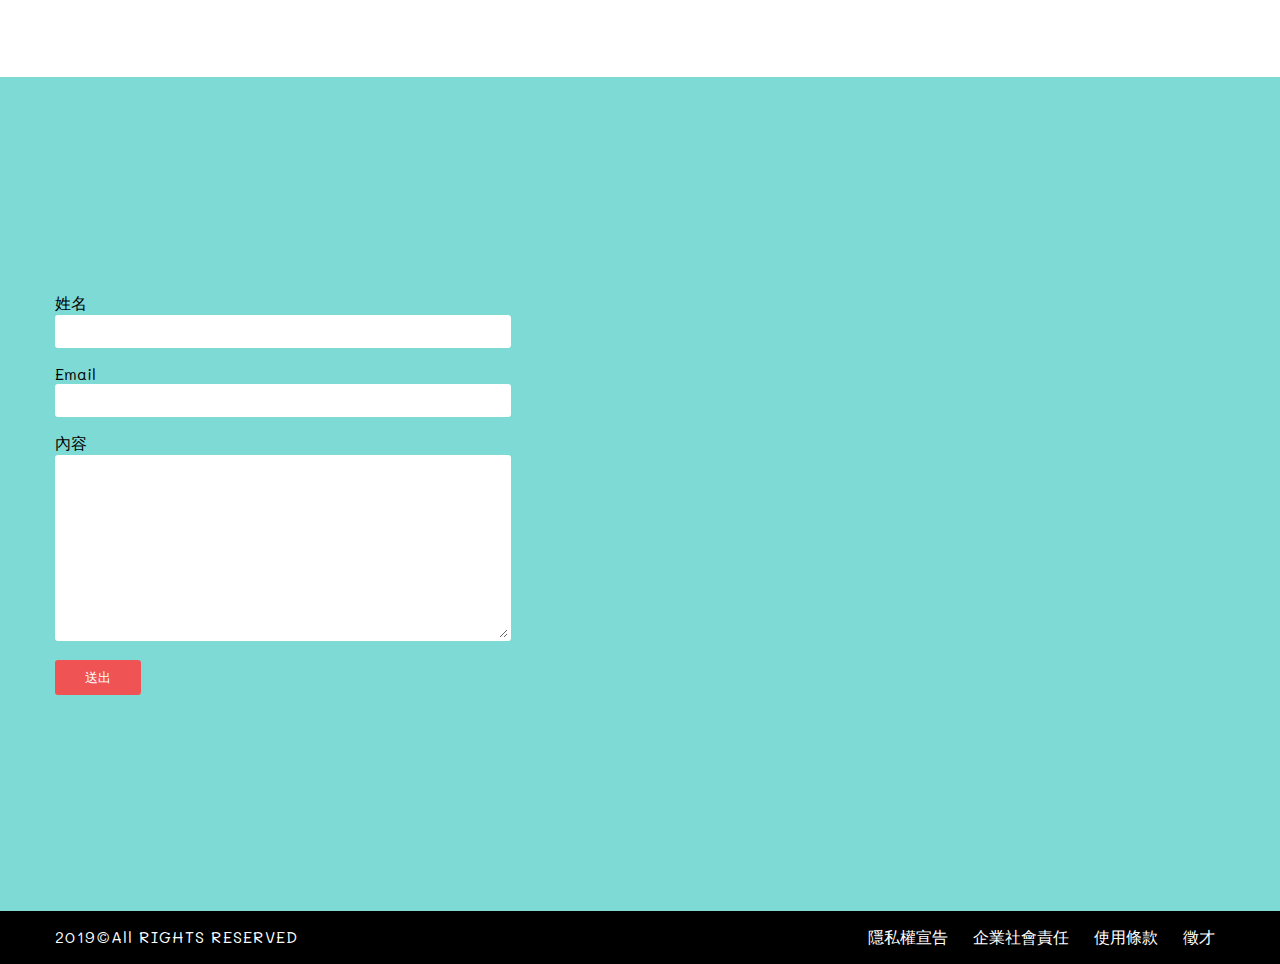
==== commit 7d4e4a81: "update2" ====
--- a/index.html
+++ b/index.html
@@ -13,7 +13,7 @@
 
 <body>
     <nav class="full-width">
-        <div class="fixed-width">s
+        <div class="fixed-width">
             <div class="logo">
                 <a href="index.html">
                     LOGO
